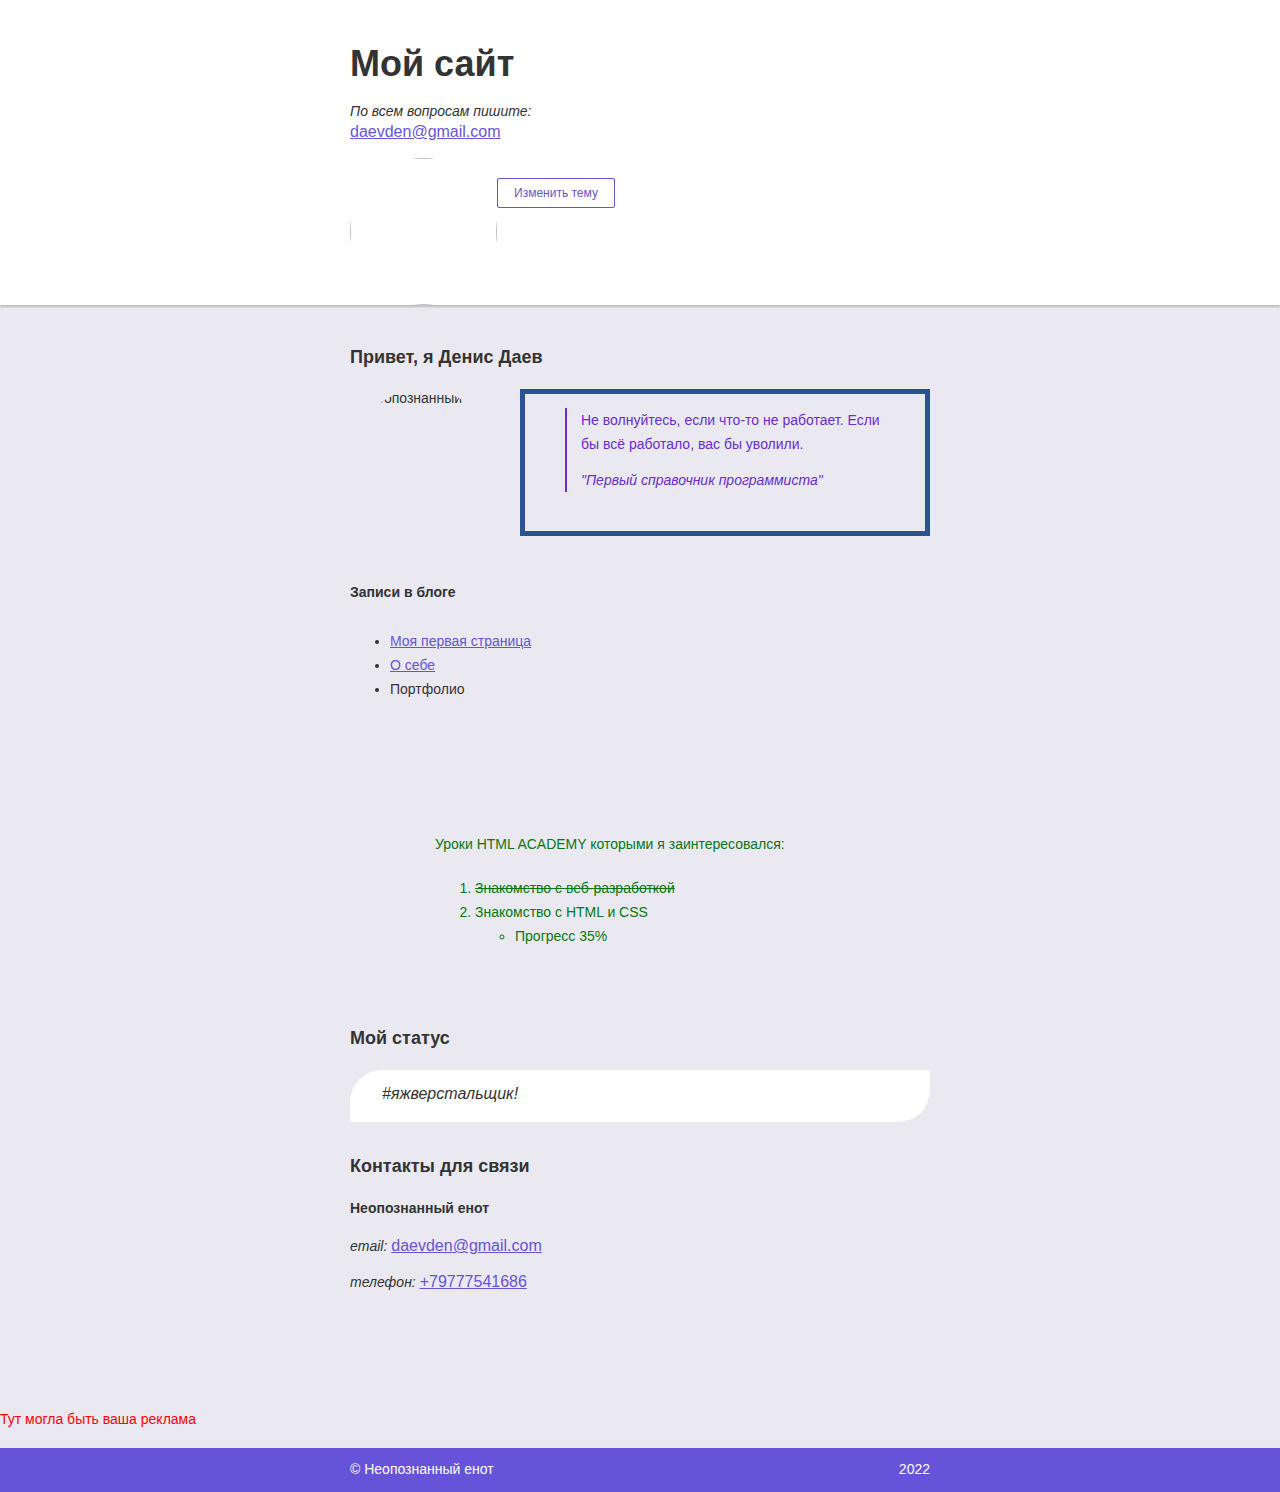
==== index.html @ 583cb137 "main" ====
<!DOCTYPE html>
<html lang="ru">
<head>
  <meta charset="utf-8">
  <meta name="viewport" content="width=device-width, initial-scale=1.0">
  <link rel="stylesheet" href="style-themes.css">
  <title>Мой сайт – Неопознанный енот</title>
</head>
<body class="page">
  <header class="page-header">
    <div class="container">
      <h1 class="page-title">Мой сайт</h1>
      <p><i>По всем вопросам пишите:</i><br><a href="mailto:daevden@gmail.com">daevden@gmail.com</a></p>
      <img class ="about-image" src ="Content\f5baef4b6b6677020ab8d091ef78a3bc_w200.gif" width ="100" >
      <button class="theme-button" type="button">Изменить тему</button>
    </div>
  </header>
  <main>
    <section class="about container">
      <h2 class="section-title">Привет, я Денис Даев</h2>
      <img class="about-image" src="img/unknown-raccoon.svg" width="14 7" height="147" alt="Неопознанный енот">
      <div class="about-content">
        <blockquote>
        <p> Не волнуйтесь, если что-то не работает. Если бы всё работало, вас бы уволили.</p>
          <cite> "Первый справочник программиста" </cite>
        <blockquote>
      </div>
    </main>
  </section>
 
  <section class = "about container">
  <h2 class = "sites-map"> Записи в блоге </h2>
    <ul class = "sites-map">

      <li><a href="page-1.html">Моя первая страница</a></li>
      <li><a href="about-me.html">О себе </a></li>
      <li> Портфолио </li>
    </ul>
  </section>
    <div class ="learning">
    <p class = "learning"> Уроки HTML ACADEMY которыми я заинтересовался:</p>
    <ol type="1">

       <del><li>Знакомство с веб-разработкой </li></del>
            <li>Знакомство с HTML и CSS</li>
            <ul>
              <li>Прогресс 35%</li>
            </ul>

    </ol>
       </div>
    <section class="status container">
      <h2 class="section-title">Мой статус</h2> 
      <p>#яжверстальщик!</p>
    </section>
    <section class="contacts container">
      <h2 class="section-title">Контакты для связи</h2>
        <p class="contacts-name">Неопознанный енот</p>
        <p><i>email:</i> <a href="mailto:daevden@gmail.com">daevden@gmail.com</a></p>
        <p><i>телефон:</i> <a href="tel:+79777541686">+79777541686</a></p>
    </section>
    <div class="mxgraph" style="max-width:100%;border:1px solid transparent;" data-mxgraph="{&quot;highlight&quot;:&quot;#0000ff&quot;,&quot;nav&quot;:true,&quot;resize&quot;:true,&quot;toolbar&quot;:&quot;zoom layers tags lightbox&quot;,&quot;edit&quot;:&quot;_blank&quot;,&quot;xml&quot;:&quot;&lt;mxfile host=\&quot;Electron\&quot; modified=\&quot;2021-12-03T08:19:20.831Z\&quot; agent=\&quot;5.0 (Windows NT 10.0; Win64; x64) AppleWebKit/537.36 (KHTML, like Gecko) draw.io/15.8.7 Chrome/91.0.4472.164 Electron/13.6.2 Safari/537.36\&quot; etag=\&quot;APWuGLnTZ9D1m-3JgGCw\&quot; version=\&quot;15.8.7\&quot; type=\&quot;device\&quot;&gt;&lt;diagram id=\&quot;FhNnJd6UciVUVoZ8_sGr\&quot; name=\&quot;Страница 1\&quot;&gt;7Z1dc9s21oB/jS/NIb6JyzjeZLvbvpudtN1ubzqMRdtMZNEvRcd2fv2SEimRwLFMWQR0aDOZSS2apSQ8OMD5xgl7f/PwMY9vr3/JZsn8hIazhxN2fkIpk4qU/6muPK6vnFIt6frSVZ7O1hfJ9sLn9EdSXwzrq3fpLFl2biyybF6kt92LF9likVwUnWtxnmf33dsus3n3XW/jq8S68PkinttX/5POiuv11Yiq7fW/J+nVdfPOROr1b77EF9+u8uxuUb/fIlsk69/cxM1j6u+4vI5n2X3rEvvbCXufZ1mx/unm4X0yrwa2GbH1//fhid/WH3lZPDZfovmsebIo+jzh1/dfP1P+tbjVf10X1z9p/jX+/ZRTtn7O93h+13lw652+J3mRlqP3c/wlmX/KlmmRZovyV1+yoshuTtjZdXEzL1+T8sfm3nfz9Kq6p8huy6tx/eqi/KxJXl4oR+e2evrNw1U1yYLLeZblt/N4EdzH5admZ5fpfP4+m2f56iOwcPWnup4tig/xTTqvJt/vST6LF3F9uZ5nRJav59VHPcvyWZI3T1mxYmf2sNVDW33y5KF1qR7Gj0l2kxT5Y3nLQzPhJQlUPU61EAgu6ufcb2cUDbf3XbcnVD1H4noeX23eYsuv/KFGuBdOPi6cszQvBXz9/svsrho4LIjD5/k2HNtsuXQHV44LLg6QwgCpG2rHFVQ1sdybZS+ZVIBQOuQYjYsj2gVXvXS9FdoVWxaOiy0KjjiXW0YmlPuiJLSPSEZel1tGx8UR63JLQvnC5Va5YzsyUxQrW6p50Kgl21U46oWXCeoM78hMUwwoCeuxm3rWeNnINF4UHM2tNAoBjn63Uj5pt/trt5zpHvum0l5Bjky3xbpvliMZWRsnAr2Ij0wvwsGSVSzD7R/WYyPVXhfgaHLnvpRrh6WkEpBRzyz1xHIQlooeXS71JJcvCLMY/lsMQqknoTw8XgZLpFeTU4QjM1XQargR7SGkYFDbVZBFhCNbbdts75Nl0R/t5Ty9/b18EdY//73+2WtcDRRn7lmcX2fs+ym+0GrgmLkh5oIDSziEXLtjPjKv4djEPDLEXDBAzL06GMWUWrg/RxZaarTNkXG/[base64]/CyYUkw498Vpul+FAnQYwbyakbKHWPpcG/cLZ5mz5iadzeaD0bILHTi0mUkqwHoz6i7eJSfr8CUbIzM2RlAAScQDryKoRqZ74oDJTJiShmEgbZzaN86R+VjRmhKaREE7x5r2kF2/Tjo1Mh8sBqwR76EEaVe5BF+z+Z+f04831//457/v5qfXf2a//Xo6MhcdCopsG+/YCVKqICIeWZJpM31BHajZHkNzGWjbZ8Aaa8EPymkjdeURKmVVQIDhFig8CAdwC8GMR1a2/TQoy8CFyQ/Ak5uZBRyqNnOVdAtjHJlzD6uoaks56uk9F2GpK7uC+zoTqh1ruf30I2c1SzDJkbmNsIqpkspEC+pLoKQSEQhHfJs46lj4YmAZ9cmJplxtkgi8SGoDbiwkMehFJGRkQ2knTe3TjKEji5RhQKmtPn/wAstd5biDJMeWPbtfLM2joCpq9IfbY/90iHdktihavKWOY6XUip6GDBki+R3GO7J1GCteu3k52O0GYBtRV2x5D9FNFrN31ekO2zFrweymOCQPafFH9XOglKpf/3f1mpR7wPr1+UPr5vPH1otPSZ6WX6uiv762KL9i8zjZXFg/T6+fV13YPnD16rH9ynyku3mQzDqHW9izoJ2qAjoi1tfyZB4X6fek83CIe/0On7K0/CTtzKdycFp/eLfDkpRhBWP7++4blPKSXyT1M7dzy34bWtrpnbcxs4y1DqTYhCCN71HE+VVSWG+zmsKbITtgVmPzqs3KH35OLqty5Xh5uz475TJ9qOSmlKAirt9bN8XJZqEywbKECWIk1ZXbThDaCkhj57dnuCKD5JPDxLG52l5CnGAkTu3uezIkuiP8x8ePzT/XEz96eWdmDR8t5T1CIO/YUg8OBI7Ff3BKq/wE1ZJthZI/uvKhVyPwNDLP0JKc24nz3oFjS095NcBZdy/X3FbkOQKBx+ZCfCX8GSWBJqFpqO0qFvWOHluyaE/0p1XneOTbvanfiSo/EcP+js2l/IqYk9Ki4/pJFQ/NFMDmdn4tThy2DRlhQz757dwgL7FZJXlRqfhhYD5Sz92OlR4LddKc/[base64]/vVLW2MiyzHU57BGdAzFEh9IiFYO+eqRANdr6xluvj2F8VN0sDIIh7YajODa5M5dVZnrrCZz2NkySkGktiyE/[base64]/Iul/uPXxWDaTycentMnllgmgE5KFTbCGfhTuXcITN3Ko6Mr3P8sXqtn2bkvYwsd2eLmW2PiRaBk1DkTZkZ12YImyW1CxPlsskP6Lo7k+xmykRhtKEagcAwEiOdOUy1tjMptoNdQDj/aIGQ1AO5U7KYRO+fsYXSSJXrjCNzSYaWJa1c0kuxTJQZschsAuiV+nFZvIcLr0tqh4WaB4GTLVF18x/obboUsE2/m+oWd7wlLEZOZsA7ViEl+nNoScbskoFXJuJzZ2IH0iZq01C1PCgsUXiR7kZ71S5hG5K/3q2vhweMrYgvQNpbuextvNbXR/Iu1sNI/Z5kscQ8h7B/SYwjDkMzM20cAU15wfT0py5gDW2GoCBXcAH+5k2k280nj6Nza3k3sN7RMpI3Poam+/JQzDXJ3UkEbuNsTwezofHao8g3dhC9CTE5o8a/z599AQc0tjQuKGOfafGlnBHwh7eKWeh2CMAQBd4JWEPt9EYLEphaKEyjACLkghgcJUKolaD8MjZ6akhOu9NdhkfJEJWEcZeOf49xWw7R/dY6FRAaOu0lm7KOamIA9FTIgIFzJDInfRhK9a4yO4u9lBRHWSzvID2KQkIk5GMmFLlAlouoSw5Jd3qcw0LeWdxoGDNlTv66M7K3pTq7I9/N3tgWei/FzzJXStjzSeaBDZYr6U7BN0Z2Zs65aGhDkCQUCtVCXAEe65PJugOx943ynJkuSSEmYfslDurBoyNKGji00aVa5OP7QAuNvfgHnWudYfefVMKHVEGDvcUWgAnq/gsfyUUm3toZJtqqX8p6+xsDBtrw/EgsLN4eb053LPjR2ght+DCc8BEfhF/SRdJsWx+qB4aLz8X8WJWP9iPr2L/Bm06CqhJvGqgby/YJFBAyNtdIjGh2NSpF5zV2xO7W02LGQddgu24oLN6hUO4tqIlgkhYgBsas/QmWSxXgwsO9P11WiSfb+OL6ub7Ehws1/N1v63b6rTW1XcSZyfiHJgcN+lsNt+KX3zx7Wp1PHAL/OXqj1/n2NOGsHmaqeDNMWMtyAqAzJ0dtk2orXDRgO8Pud7iejLeSPLzlOvVvHxkurj6tXpxfhoNAb2HzA8BndsHmgpObO4k2t7nJ1THsIVoBz9o3RNiang6BAfNZICts1TEckOZ5NotdGlCB8K0RxDqIfTwSajppusEJpm247GTTA/JXBHzMFosUo2tfGCsdhYxagYgDRyUancaOLPjzpNUDyjVNnMcIm27TnpjH57xZpGoMZ/[base64]/YvGMlD5pzebJMv1R15iFoDjHd0U5ZdaDXZEv8uxbYnKyE/[base64]/x2DFlM9Ielbwg9ZHZzyNni0OyWtrOlnKOT2f1ys9ssooEO3diULLUpsyaz8hDKjx/VLD3N3/9x/+67TC7j9OHH7JQoW1u3CGMPSg0Ah2pDAnnPivNBXCIf1almf938Tj7/[base64]/KV7u6l7HFbYmZMEmrE6n3vGcJ8mporQ0mDtFQzmOX13gXfZZdlmD5aM20AANzMvwYNL/jYLUfjTXsYXsli9i7PVxLU9HtvxIt0R3sVod3IXTlQ+eMf1YuAh7K58N/q3iCMNhfOH9r3nz+2X31K8rT8ohWj8512VxHnV0l96YmA9/rGZHaV7GTV80D1PJmXC/33pPMpIDz1O3yqIt4tWTR77228Vs0zltldfpHU/9uWsvUk2ztsBkHWY2M9aTVfNl/8gCmEzWocUmQrd5aZmQmdlaeBXdJdzg46PXSkbbagftUayssCFoJoiD3w8dsvH89T/n/JT79x9Z7TX37ID0CskU4JWYY/1IIMTIX+dVCy6TnaycIE92F5OPQP7M//v/hp+fXHV/XHh7Q4n92/+9cphzqUl3ue/lD9e3a2+jc6KTlGdPXvmTUj7GEIuztHr8+heujf3X3+mVm3rnT9Tz2y1F4nIlX9PTFrYp9bQbJqUhYVQgWrBs+M8x6pXSELymXhCfe5FCQMlNyq1cBxjlCIfJCUXvg7Rj20ujfGkJUbeSR3MBSBkDtcsL4R9ult/rYQUt51xAoOlcj4xtQjcettYSpXyxAhpx7+8jfGiTVRHlScepg2b4wToRwhpx5O+bfFScpAt/JVtcIHTWJX7WsTzxszokh3r5KEdRLDgbO5oQY4g/jDn2DWwyH+tgSNSLOhsoA8cp5lq0+lzdvi9IzZLEA/qm9qPXzXb4waqw7IRk5tso1tJVHtVD9QYJtsZVNnZEHY/[base64]/QJnPaPijJhIZNyW+qitBCayr+/UGLrPI9b9DKl3mWFe3CraoE55dsllR3/A8=&lt;/diagram&gt;&lt;/mxfile&gt;&quot;}"></div>
<script type="text/javascript" src="https://viewer.diagrams.net/js/viewer-static.min.js"></script>
<aside>
  Тут могла быть ваша реклама
</aside>
  </main>
  <footer class="page-footer">
    <div class="container">
      <p>© Неопознанный енот</p>
      <p>2022</p>
    </div>
  </footer>
  <script src="script.js"></script>
</body>
</html>
---- style-themes.css ----
* {
  box-sizing: border-box;
}

.container {
  width: 580px;
  margin: 0 auto;
}

.page {
  display: flex;
  flex-direction: column;
  min-width: 640px;
  min-height: 100vh;
  margin: 0;
  font-family: "Verdana", "Tahoma", sans-serif;
  font-size: 14px;
  line-height: 18px;
  color: #333333;
  background-color: #eae9f2;
}

.section-title {
  width: 100%;
  margin: 0;
  margin-bottom: 20px;
  padding: 0;
  font-weight: bold;
  font-size: 18px;
  line-height: 24px;
}

a {
  color: #6653d9;
}

a:focus {
  outline-color: #b6aaff;
}

.page-header {
  margin-bottom: 40px;
  background-color: #ffffff;
  box-shadow: 0 2px 2px rgba(0, 0, 0, 0.2);
}

.page-header .container {
  padding-top: 40px;
  padding-bottom: 40px;
  background-image: url("img/raccoons.svg");
  background-repeat: no-repeat;
  background-position: bottom right;
  background-size: 290px 212px;
}

.page-header a {
  font-size: 16px;
  line-height: 24px;
}

.page-title {
  margin: 0;
  margin-bottom: 4px;
  padding: 0;
  font-weight: bold;
  font-size: 36px;
  line-height: 48px;
}

.theme-button {
  position: relative;
  margin-top: 20px;
  padding-top: 7px;
  padding-right: 16px;
  padding-bottom: 7px;
  padding-left: 16px;
  font-size: 12px;
  border-radius: 2px;
  background-color: transparent;
  cursor: pointer;
  color: #6653d9;
  border: 1px solid #6653d9;
}

.theme-button:active {
  opacity: 0.8;
}

.theme-button:focus,
.theme-button:hover {
  color: #ffffff;
  background-color: #6653d9;
}
.theme-button:focus {
  outline-color: #b6aaff;
}

.about {
  display: flex;
  flex-wrap: wrap;
  justify-content: space-between;
  margin-bottom: 32px;
 }

.about-image {
   width: 147px;
   height: 147px;
   border-radius: 50%;
   float: left;
 }

.about-content {
   width: 410px;
   font-size: 14px;
   line-height: 24px;
   border: 5px solid #2d508f;
 }


.about-content p {
   margin: 0;
   margin-bottom: 12px;
   padding: 0;
 }

.status {
  margin-bottom: 32px;
}

.status p {
  margin: 0;
  padding-top: 12px;
  padding-right: 32px;
  padding-bottom: 16px;
  padding-left: 32px;
  border-radius: 32px 0;
  font-size: 16px;
  line-height: 24px;
  font-style: italic;
  background-color: #ffffff;
}

.contacts {
  margin-bottom: 82px;
}

.contacts img {
  width: 146px;
  height: 146px;
  margin-right: 24px;
}

.contacts p {
  margin: 0;
  margin-bottom: 12px;
  padding: 0;
  font-size: 14px;
  line-height: 24px;
}

p.contacts-name {
  margin-top: 20px;
  margin-bottom: 16px;
  font-weight: bold;
  line-height: 20px;
}

.contacts a {
  font-size: 16px;
  line-height: 24px;
}

.page-footer {
  margin-top: auto;
  color: #ffffff;
  background-color: #6653d9;
}

.page-footer .container {
  display: flex;
  align-items: center;
  justify-content: space-between;
  padding-top: 12px;
  padding-bottom: 14px;
}

.page-footer p {
  margin: 0;
  padding: 0;
}

/* Тёмная тема */
.dark-theme {
  color: #f2f2f2;
  background-color: #17161a;
}

.dark-theme .page-header{
  background-color: #3f3c53;
  box-shadow: 0 2px 2px rgba(0, 0, 0, 0.6);
}

.dark-theme a {
  color: #9484f2;
}

.dark-theme .theme-button {
  color: #9484f2;
  border: 1px solid #9484f2;
}

.dark-theme .theme-button:focus,
.dark-theme .theme-button:hover {
  color: #17161a;
  background-color: #9484f2;
}

.dark-theme .status p {
  background-color: #2a2930;
}

.dark-theme .page-footer {
  background-color: #373540;
  color: #f2f2f2;
}

.learning 
{
color:#077710;
margin: 5% auto;
font-size: 14px;
line-height: 24px;
width: 410px;
padding-bottom: 0px;
padding-top: 0px;

}

blockquote {
  padding-left: 14px;
  border-left: 2px solid #6a2cce;

  color: #6a2cce;
}

aside {
  margin: 20px 0;
  color: #ff0000;
}

.sites-map{
  width: 410px;
  font-size: 14px;
  line-height: 24px;
  
}
.about-me-title{
  margin-left: 20px;
  font-family:"Segoe UI"; 
  font-size: 30px;
}
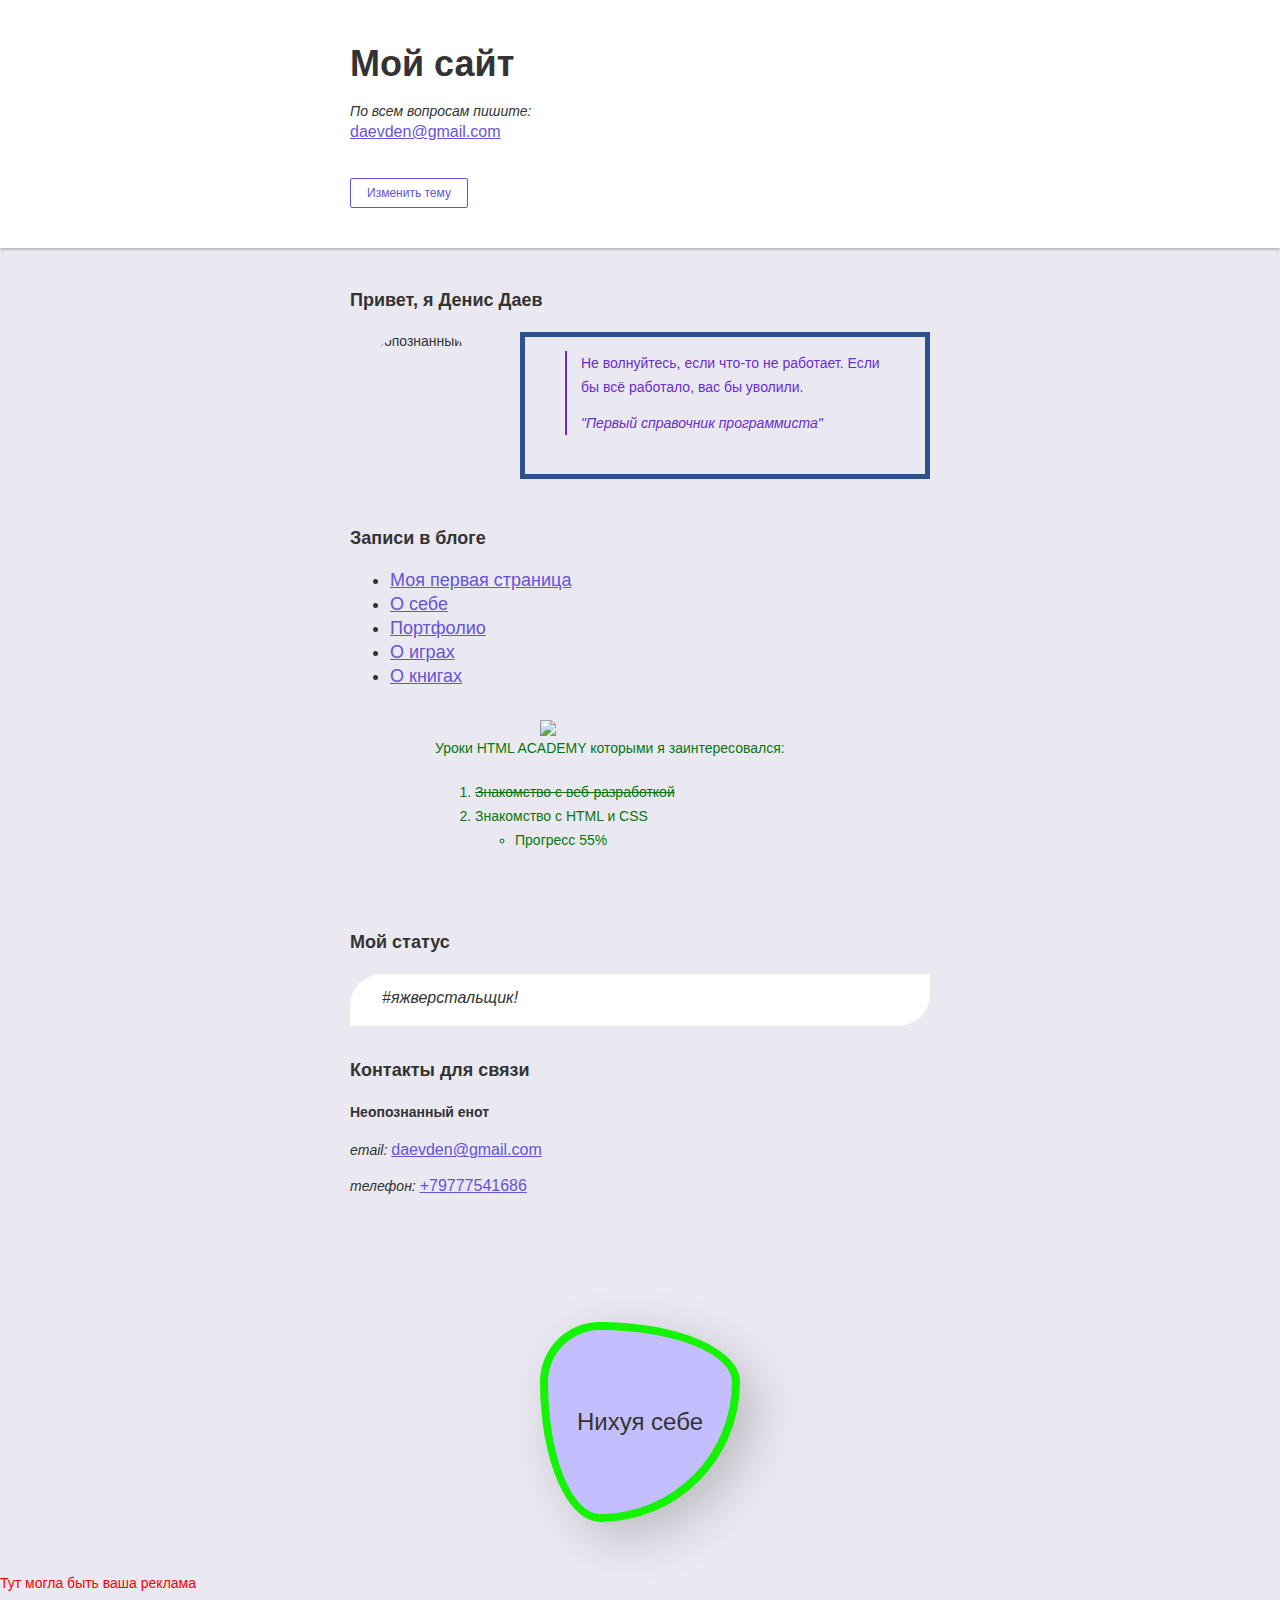
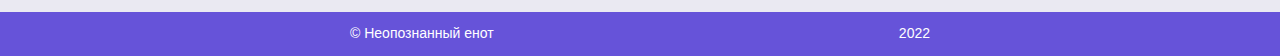
==== commit 75a031db: "main" ====
--- a/index.html
+++ b/index.html
@@ -11,7 +11,7 @@
     <div class="container">
       <h1 class="page-title">Мой сайт</h1>
       <p><i>По всем вопросам пишите:</i><br><a href="mailto:daevden@gmail.com">daevden@gmail.com</a></p>
-      <img class ="about-image" src ="Content\f5baef4b6b6677020ab8d091ef78a3bc_w200.gif" width ="100" >
+      
       <button class="theme-button" type="button">Изменить тему</button>
     </div>
   </header>
@@ -30,13 +30,17 @@
  
   <section class = "about container">
   <h2 class = "sites-map"> Записи в блоге </h2>
+ 
     <ul class = "sites-map">
 
       <li><a href="page-1.html">Моя первая страница</a></li>
       <li><a href="about-me.html">О себе </a></li>
-      <li> Портфолио </li>
+      <li><a href="profile.html"> Портфолио</a> </li>
+      <li><a href="about-games.html">О играх</a> </li>
+      <li><a href="about-books.html">О книгах</a></li>
     </ul>
   </section>
+  <img class="gif-main" src ="Content\YQDs.gif" width ="250px" >
     <div class ="learning">
     <p class = "learning"> Уроки HTML ACADEMY которыми я заинтересовался:</p>
     <ol type="1">
@@ -44,7 +48,7 @@
        <del><li>Знакомство с веб-разработкой </li></del>
             <li>Знакомство с HTML и CSS</li>
             <ul>
-              <li>Прогресс 35%</li>
+              <li>Прогресс 55%</li>
             </ul>
 
     </ol>
@@ -59,6 +63,7 @@
         <p><i>email:</i> <a href="mailto:daevden@gmail.com">daevden@gmail.com</a></p>
         <p><i>телефон:</i> <a href="tel:+79777541686">+79777541686</a></p>
     </section>
+    <div class="ramka-1">Нихуя себе</div>
     <div class="mxgraph" style="max-width:100%;border:1px solid transparent;" data-mxgraph="{&quot;highlight&quot;:&quot;#0000ff&quot;,&quot;nav&quot;:true,&quot;resize&quot;:true,&quot;toolbar&quot;:&quot;zoom layers tags lightbox&quot;,&quot;edit&quot;:&quot;_blank&quot;,&quot;xml&quot;:&quot;&lt;mxfile host=\&quot;Electron\&quot; modified=\&quot;2021-12-03T08:19:20.831Z\&quot; agent=\&quot;5.0 (Windows NT 10.0; Win64; x64) AppleWebKit/537.36 (KHTML, like Gecko) draw.io/15.8.7 Chrome/91.0.4472.164 Electron/13.6.2 Safari/537.36\&quot; etag=\&quot;APWuGLnTZ9D1m-3JgGCw\&quot; version=\&quot;15.8.7\&quot; type=\&quot;device\&quot;&gt;&lt;diagram id=\&quot;FhNnJd6UciVUVoZ8_sGr\&quot; name=\&quot;Страница 1\&quot;&gt;7Z1dc9s21oB/jS/NIb6JyzjeZLvbvpudtN1ubzqMRdtMZNEvRcd2fv2SEimRwLFMWQR0aDOZSS2apSQ8OMD5xgl7f/PwMY9vr3/JZsn8hIazhxN2fkIpk4qU/6muPK6vnFIt6frSVZ7O1hfJ9sLn9EdSXwzrq3fpLFl2biyybF6kt92LF9likVwUnWtxnmf33dsus3n3XW/jq8S68PkinttX/5POiuv11Yiq7fW/J+nVdfPOROr1b77EF9+u8uxuUb/fIlsk69/cxM1j6u+4vI5n2X3rEvvbCXufZ1mx/unm4X0yrwa2GbH1//fhid/WH3lZPDZfovmsebIo+jzh1/dfP1P+tbjVf10X1z9p/jX+/ZRTtn7O93h+13lw652+J3mRlqP3c/wlmX/KlmmRZovyV1+yoshuTtjZdXEzL1+T8sfm3nfz9Kq6p8huy6tx/eqi/KxJXl4oR+e2evrNw1U1yYLLeZblt/N4EdzH5admZ5fpfP4+m2f56iOwcPWnup4tig/xTTqvJt/vST6LF3F9uZ5nRJav59VHPcvyWZI3T1mxYmf2sNVDW33y5KF1qR7Gj0l2kxT5Y3nLQzPhJQlUPU61EAgu6ufcb2cUDbf3XbcnVD1H4noeX23eYsuv/KFGuBdOPi6cszQvBXz9/svsrho4LIjD5/k2HNtsuXQHV44LLg6QwgCpG2rHFVQ1sdybZS+ZVIBQOuQYjYsj2gVXvXS9FdoVWxaOiy0KjjiXW0YmlPuiJLSPSEZel1tGx8UR63JLQvnC5Va5YzsyUxQrW6p50Kgl21U46oWXCeoM78hMUwwoCeuxm3rWeNnINF4UHM2tNAoBjn63Uj5pt/trt5zpHvum0l5Bjky3xbpvliMZWRsnAr2Ij0wvwsGSVSzD7R/WYyPVXhfgaHLnvpRrh6WkEpBRzyz1xHIQlooeXS71JJcvCLMY/lsMQqknoTw8XgZLpFeTU4QjM1XQargR7SGkYFDbVZBFhCNbbdts75Nl0R/t5Ty9/b18EdY//73+2WtcDRRn7lmcX2fs+ym+0GrgmLkh5oIDSziEXLtjPjKv4djEPDLEXDBAzL06GMWUWrg/RxZaarTNkXG/[base64]/CyYUkw498Vpul+FAnQYwbyakbKHWPpcG/cLZ5mz5iadzeaD0bILHTi0mUkqwHoz6i7eJSfr8CUbIzM2RlAAScQDryKoRqZ74oDJTJiShmEgbZzaN86R+VjRmhKaREE7x5r2kF2/Tjo1Mh8sBqwR76EEaVe5BF+z+Z+f04831//457/v5qfXf2a//Xo6MhcdCopsG+/YCVKqICIeWZJpM31BHajZHkNzGWjbZ8Aaa8EPymkjdeURKmVVQIDhFig8CAdwC8GMR1a2/TQoy8CFyQ/Ak5uZBRyqNnOVdAtjHJlzD6uoaks56uk9F2GpK7uC+zoTqh1ruf30I2c1SzDJkbmNsIqpkspEC+pLoKQSEQhHfJs46lj4YmAZ9cmJplxtkgi8SGoDbiwkMehFJGRkQ2knTe3TjKEji5RhQKmtPn/wAstd5biDJMeWPbtfLM2joCpq9IfbY/90iHdktihavKWOY6XUip6GDBki+R3GO7J1GCteu3k52O0GYBtRV2x5D9FNFrN31ekO2zFrweymOCQPafFH9XOglKpf/3f1mpR7wPr1+UPr5vPH1otPSZ6WX6uiv762KL9i8zjZXFg/T6+fV13YPnD16rH9ynyku3mQzDqHW9izoJ2qAjoi1tfyZB4X6fek83CIe/0On7K0/CTtzKdycFp/eLfDkpRhBWP7++4blPKSXyT1M7dzy34bWtrpnbcxs4y1DqTYhCCN71HE+VVSWG+zmsKbITtgVmPzqs3KH35OLqty5Xh5uz475TJ9qOSmlKAirt9bN8XJZqEywbKECWIk1ZXbThDaCkhj57dnuCKD5JPDxLG52l5CnGAkTu3uezIkuiP8x8ePzT/XEz96eWdmDR8t5T1CIO/YUg8OBI7Ff3BKq/wE1ZJthZI/uvKhVyPwNDLP0JKc24nz3oFjS095NcBZdy/X3FbkOQKBx+ZCfCX8GSWBJqFpqO0qFvWOHluyaE/0p1XneOTbvanfiSo/EcP+js2l/IqYk9Ki4/pJFQ/NFMDmdn4tThy2DRlhQz757dwgL7FZJXlRqfhhYD5Sz92OlR4LddKc/[base64]/vVLW2MiyzHU57BGdAzFEh9IiFYO+eqRANdr6xluvj2F8VN0sDIIh7YajODa5M5dVZnrrCZz2NkySkGktiyE/[base64]/Iul/uPXxWDaTycentMnllgmgE5KFTbCGfhTuXcITN3Ko6Mr3P8sXqtn2bkvYwsd2eLmW2PiRaBk1DkTZkZ12YImyW1CxPlsskP6Lo7k+xmykRhtKEagcAwEiOdOUy1tjMptoNdQDj/aIGQ1AO5U7KYRO+fsYXSSJXrjCNzSYaWJa1c0kuxTJQZschsAuiV+nFZvIcLr0tqh4WaB4GTLVF18x/obboUsE2/m+oWd7wlLEZOZsA7ViEl+nNoScbskoFXJuJzZ2IH0iZq01C1PCgsUXiR7kZ71S5hG5K/3q2vhweMrYgvQNpbuextvNbXR/Iu1sNI/Z5kscQ8h7B/SYwjDkMzM20cAU15wfT0py5gDW2GoCBXcAH+5k2k280nj6Nza3k3sN7RMpI3Poam+/JQzDXJ3UkEbuNsTwezofHao8g3dhC9CTE5o8a/z599AQc0tjQuKGOfafGlnBHwh7eKWeh2CMAQBd4JWEPt9EYLEphaKEyjACLkghgcJUKolaD8MjZ6akhOu9NdhkfJEJWEcZeOf49xWw7R/dY6FRAaOu0lm7KOamIA9FTIgIFzJDInfRhK9a4yO4u9lBRHWSzvID2KQkIk5GMmFLlAlouoSw5Jd3qcw0LeWdxoGDNlTv66M7K3pTq7I9/N3tgWei/FzzJXStjzSeaBDZYr6U7BN0Z2Zs65aGhDkCQUCtVCXAEe65PJugOx943ynJkuSSEmYfslDurBoyNKGji00aVa5OP7QAuNvfgHnWudYfefVMKHVEGDvcUWgAnq/gsfyUUm3toZJtqqX8p6+xsDBtrw/EgsLN4eb053LPjR2ght+DCc8BEfhF/SRdJsWx+qB4aLz8X8WJWP9iPr2L/Bm06CqhJvGqgby/YJFBAyNtdIjGh2NSpF5zV2xO7W02LGQddgu24oLN6hUO4tqIlgkhYgBsas/QmWSxXgwsO9P11WiSfb+OL6ub7Ehws1/N1v63b6rTW1XcSZyfiHJgcN+lsNt+KX3zx7Wp1PHAL/OXqj1/n2NOGsHmaqeDNMWMtyAqAzJ0dtk2orXDRgO8Pud7iejLeSPLzlOvVvHxkurj6tXpxfhoNAb2HzA8BndsHmgpObO4k2t7nJ1THsIVoBz9o3RNiang6BAfNZICts1TEckOZ5NotdGlCB8K0RxDqIfTwSajppusEJpm247GTTA/JXBHzMFosUo2tfGCsdhYxagYgDRyUancaOLPjzpNUDyjVNnMcIm27TnpjH57xZpGoMZ/[base64]/YvGMlD5pzebJMv1R15iFoDjHd0U5ZdaDXZEv8uxbYnKyE/[base64]/x2DFlM9Ielbwg9ZHZzyNni0OyWtrOlnKOT2f1ys9ssooEO3diULLUpsyaz8hDKjx/VLD3N3/9x/+67TC7j9OHH7JQoW1u3CGMPSg0Ah2pDAnnPivNBXCIf1almf938Tj7/[base64]/KV7u6l7HFbYmZMEmrE6n3vGcJ8mporQ0mDtFQzmOX13gXfZZdlmD5aM20AANzMvwYNL/jYLUfjTXsYXsli9i7PVxLU9HtvxIt0R3sVod3IXTlQ+eMf1YuAh7K58N/q3iCMNhfOH9r3nz+2X31K8rT8ohWj8512VxHnV0l96YmA9/rGZHaV7GTV80D1PJmXC/33pPMpIDz1O3yqIt4tWTR77228Vs0zltldfpHU/9uWsvUk2ztsBkHWY2M9aTVfNl/8gCmEzWocUmQrd5aZmQmdlaeBXdJdzg46PXSkbbagftUayssCFoJoiD3w8dsvH89T/n/JT79x9Z7TX37ID0CskU4JWYY/1IIMTIX+dVCy6TnaycIE92F5OPQP7M//v/hp+fXHV/XHh7Q4n92/+9cphzqUl3ue/lD9e3a2+jc6KTlGdPXvmTUj7GEIuztHr8+heujf3X3+mVm3rnT9Tz2y1F4nIlX9PTFrYp9bQbJqUhYVQgWrBs+M8x6pXSELymXhCfe5FCQMlNyq1cBxjlCIfJCUXvg7Rj20ujfGkJUbeSR3MBSBkDtcsL4R9ult/rYQUt51xAoOlcj4xtQjcettYSpXyxAhpx7+8jfGiTVRHlScepg2b4wToRwhpx5O+bfFScpAt/JVtcIHTWJX7WsTzxszokh3r5KEdRLDgbO5oQY4g/jDn2DWwyH+tgSNSLOhsoA8cp5lq0+lzdvi9IzZLEA/qm9qPXzXb4waqw7IRk5tso1tJVHtVD9QYJtsZVNnZEHY/[base64]/QJnPaPijJhIZNyW+qitBCayr+/UGLrPI9b9DKl3mWFe3CraoE55dsllR3/A8=&lt;/diagram&gt;&lt;/mxfile&gt;&quot;}"></div>
 <script type="text/javascript" src="https://viewer.diagrams.net/js/viewer-static.min.js"></script>
 <aside>
--- a/style-themes.css
+++ b/style-themes.css
@@ -233,6 +233,7 @@
 width: 410px;
 padding-bottom: 0px;
 padding-top: 0px;
+margin-top: 0px;
 
 }
 
@@ -250,12 +251,48 @@
 
 .sites-map{
   width: 410px;
-  font-size: 14px;
-  line-height: 24px;
+  font-size: 18px;
+  line-height: 24px;
+  margin-bottom: 0%;
+
   
 }
 .about-me-title{
   margin-left: 20px;
   font-family:"Segoe UI"; 
   font-size: 30px;
+}
+.gif-main{
+  margin-left: 540px;
+}
+.ramka-1 {
+  display: flex;
+  align-items: center;
+  justify-content: center;
+  width: 200px;
+  height: 200px;
+  margin: 30px auto;
+  border: 8px solid #14f300;
+  background: #c3bfff;
+  border-radius: 30% 70% 70% 30%/30% 30% 70% 70%;
+  box-shadow: 15px 15px 50px rgba(0,0,0,0.2);
+  animation: anim-ramka-1 10s infinite;
+  font-size: 24px;
+  font-family: 'Roboto Condensed', sans-serif #000000;
+}
+@keyframes anim-ramka-1 {
+  0% {
+      border-radius: 30% 70% 70% 30%/30% 30% 70% 70%;
+      box-shadow: 15px 15px 50px rgba(0,0,0,0.2);
+  }
+  25% {
+      border-radius: 58% 42% 75% 25%/76% 46% 54% 24%;
+  }
+  50% {
+      border-radius: 50% 50% 33% 67%/55% 27% 73% 45%;
+      box-shadow: -10px -5px 50px rgba(0,0,0,0.2);
+  }
+  75% {
+      border-radius: 33% 67% 58% 42%/63% 68% 32% 37%;
+  }
 }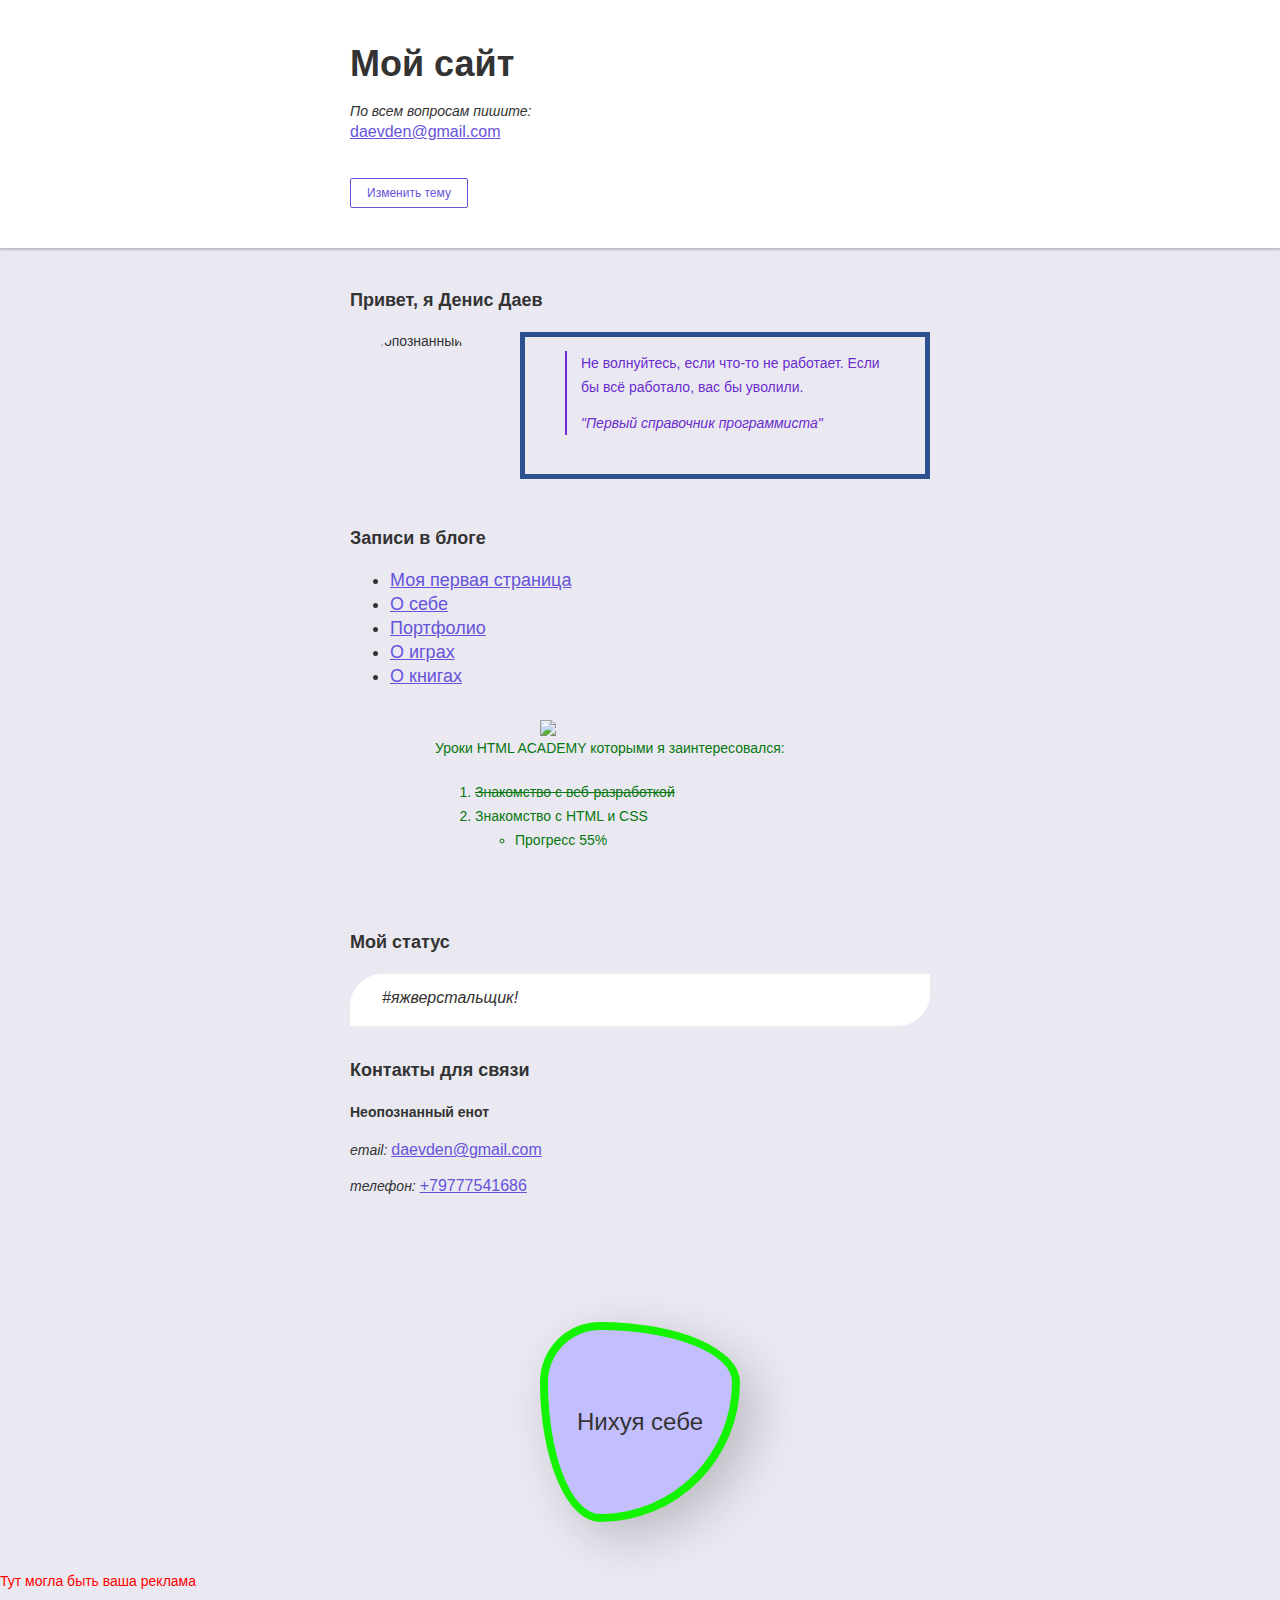
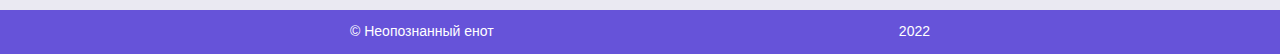
==== commit 7ba486fa: "main" ====
--- a/index.html
+++ b/index.html
@@ -64,8 +64,6 @@
         <p><i>телефон:</i> <a href="tel:+79777541686">+79777541686</a></p>
     </section>
     <div class="ramka-1">Нихуя себе</div>
-    <div class="mxgraph" style="max-width:100%;border:1px solid transparent;" data-mxgraph="{&quot;highlight&quot;:&quot;#0000ff&quot;,&quot;nav&quot;:true,&quot;resize&quot;:true,&quot;toolbar&quot;:&quot;zoom layers tags lightbox&quot;,&quot;edit&quot;:&quot;_blank&quot;,&quot;xml&quot;:&quot;&lt;mxfile host=\&quot;Electron\&quot; modified=\&quot;2021-12-03T08:19:20.831Z\&quot; agent=\&quot;5.0 (Windows NT 10.0; Win64; x64) AppleWebKit/537.36 (KHTML, like Gecko) draw.io/15.8.7 Chrome/91.0.4472.164 Electron/13.6.2 Safari/537.36\&quot; etag=\&quot;APWuGLnTZ9D1m-3JgGCw\&quot; version=\&quot;15.8.7\&quot; type=\&quot;device\&quot;&gt;&lt;diagram id=\&quot;FhNnJd6UciVUVoZ8_sGr\&quot; name=\&quot;Страница 1\&quot;&gt;7Z1dc9s21oB/jS/NIb6JyzjeZLvbvpudtN1ubzqMRdtMZNEvRcd2fv2SEimRwLFMWQR0aDOZSS2apSQ8OMD5xgl7f/PwMY9vr3/JZsn8hIazhxN2fkIpk4qU/6muPK6vnFIt6frSVZ7O1hfJ9sLn9EdSXwzrq3fpLFl2biyybF6kt92LF9likVwUnWtxnmf33dsus3n3XW/jq8S68PkinttX/5POiuv11Yiq7fW/J+nVdfPOROr1b77EF9+u8uxuUb/fIlsk69/cxM1j6u+4vI5n2X3rEvvbCXufZ1mx/unm4X0yrwa2GbH1//fhid/WH3lZPDZfovmsebIo+jzh1/dfP1P+tbjVf10X1z9p/jX+/ZRTtn7O93h+13lw652+J3mRlqP3c/wlmX/KlmmRZovyV1+yoshuTtjZdXEzL1+T8sfm3nfz9Kq6p8huy6tx/eqi/KxJXl4oR+e2evrNw1U1yYLLeZblt/N4EdzH5admZ5fpfP4+m2f56iOwcPWnup4tig/xTTqvJt/vST6LF3F9uZ5nRJav59VHPcvyWZI3T1mxYmf2sNVDW33y5KF1qR7Gj0l2kxT5Y3nLQzPhJQlUPU61EAgu6ufcb2cUDbf3XbcnVD1H4noeX23eYsuv/KFGuBdOPi6cszQvBXz9/svsrho4LIjD5/k2HNtsuXQHV44LLg6QwgCpG2rHFVQ1sdybZS+ZVIBQOuQYjYsj2gVXvXS9FdoVWxaOiy0KjjiXW0YmlPuiJLSPSEZel1tGx8UR63JLQvnC5Va5YzsyUxQrW6p50Kgl21U46oWXCeoM78hMUwwoCeuxm3rWeNnINF4UHM2tNAoBjn63Uj5pt/trt5zpHvum0l5Bjky3xbpvliMZWRsnAr2Ij0wvwsGSVSzD7R/WYyPVXhfgaHLnvpRrh6WkEpBRzyz1xHIQlooeXS71JJcvCLMY/lsMQqknoTw8XgZLpFeTU4QjM1XQargR7SGkYFDbVZBFhCNbbdts75Nl0R/t5Ty9/b18EdY//73+2WtcDRRn7lmcX2fs+ym+0GrgmLkh5oIDSziEXLtjPjKv4djEPDLEXDBAzL06GMWUWrg/RxZaarTNkXG/[base64]/CyYUkw498Vpul+FAnQYwbyakbKHWPpcG/cLZ5mz5iadzeaD0bILHTi0mUkqwHoz6i7eJSfr8CUbIzM2RlAAScQDryKoRqZ74oDJTJiShmEgbZzaN86R+VjRmhKaREE7x5r2kF2/Tjo1Mh8sBqwR76EEaVe5BF+z+Z+f04831//457/v5qfXf2a//Xo6MhcdCopsG+/YCVKqICIeWZJpM31BHajZHkNzGWjbZ8Aaa8EPymkjdeURKmVVQIDhFig8CAdwC8GMR1a2/TQoy8CFyQ/Ak5uZBRyqNnOVdAtjHJlzD6uoaks56uk9F2GpK7uC+zoTqh1ruf30I2c1SzDJkbmNsIqpkspEC+pLoKQSEQhHfJs46lj4YmAZ9cmJplxtkgi8SGoDbiwkMehFJGRkQ2knTe3TjKEji5RhQKmtPn/wAstd5biDJMeWPbtfLM2joCpq9IfbY/90iHdktihavKWOY6XUip6GDBki+R3GO7J1GCteu3k52O0GYBtRV2x5D9FNFrN31ekO2zFrweymOCQPafFH9XOglKpf/3f1mpR7wPr1+UPr5vPH1otPSZ6WX6uiv762KL9i8zjZXFg/T6+fV13YPnD16rH9ynyku3mQzDqHW9izoJ2qAjoi1tfyZB4X6fek83CIe/0On7K0/CTtzKdycFp/eLfDkpRhBWP7++4blPKSXyT1M7dzy34bWtrpnbcxs4y1DqTYhCCN71HE+VVSWG+zmsKbITtgVmPzqs3KH35OLqty5Xh5uz475TJ9qOSmlKAirt9bN8XJZqEywbKECWIk1ZXbThDaCkhj57dnuCKD5JPDxLG52l5CnGAkTu3uezIkuiP8x8ePzT/XEz96eWdmDR8t5T1CIO/YUg8OBI7Ff3BKq/wE1ZJthZI/uvKhVyPwNDLP0JKc24nz3oFjS095NcBZdy/X3FbkOQKBx+ZCfCX8GSWBJqFpqO0qFvWOHluyaE/0p1XneOTbvanfiSo/EcP+js2l/IqYk9Ki4/pJFQ/NFMDmdn4tThy2DRlhQz757dwgL7FZJXlRqfhhYD5Sz92OlR4LddKc/[base64]/vVLW2MiyzHU57BGdAzFEh9IiFYO+eqRANdr6xluvj2F8VN0sDIIh7YajODa5M5dVZnrrCZz2NkySkGktiyE/[base64]/Iul/uPXxWDaTycentMnllgmgE5KFTbCGfhTuXcITN3Ko6Mr3P8sXqtn2bkvYwsd2eLmW2PiRaBk1DkTZkZ12YImyW1CxPlsskP6Lo7k+xmykRhtKEagcAwEiOdOUy1tjMptoNdQDj/aIGQ1AO5U7KYRO+fsYXSSJXrjCNzSYaWJa1c0kuxTJQZschsAuiV+nFZvIcLr0tqh4WaB4GTLVF18x/obboUsE2/m+oWd7wlLEZOZsA7ViEl+nNoScbskoFXJuJzZ2IH0iZq01C1PCgsUXiR7kZ71S5hG5K/3q2vhweMrYgvQNpbuextvNbXR/Iu1sNI/Z5kscQ8h7B/SYwjDkMzM20cAU15wfT0py5gDW2GoCBXcAH+5k2k280nj6Nza3k3sN7RMpI3Poam+/JQzDXJ3UkEbuNsTwezofHao8g3dhC9CTE5o8a/z599AQc0tjQuKGOfafGlnBHwh7eKWeh2CMAQBd4JWEPt9EYLEphaKEyjACLkghgcJUKolaD8MjZ6akhOu9NdhkfJEJWEcZeOf49xWw7R/dY6FRAaOu0lm7KOamIA9FTIgIFzJDInfRhK9a4yO4u9lBRHWSzvID2KQkIk5GMmFLlAlouoSw5Jd3qcw0LeWdxoGDNlTv66M7K3pTq7I9/N3tgWei/FzzJXStjzSeaBDZYr6U7BN0Z2Zs65aGhDkCQUCtVCXAEe65PJugOx943ynJkuSSEmYfslDurBoyNKGji00aVa5OP7QAuNvfgHnWudYfefVMKHVEGDvcUWgAnq/gsfyUUm3toZJtqqX8p6+xsDBtrw/EgsLN4eb053LPjR2ght+DCc8BEfhF/SRdJsWx+qB4aLz8X8WJWP9iPr2L/Bm06CqhJvGqgby/YJFBAyNtdIjGh2NSpF5zV2xO7W02LGQddgu24oLN6hUO4tqIlgkhYgBsas/QmWSxXgwsO9P11WiSfb+OL6ub7Ehws1/N1v63b6rTW1XcSZyfiHJgcN+lsNt+KX3zx7Wp1PHAL/OXqj1/n2NOGsHmaqeDNMWMtyAqAzJ0dtk2orXDRgO8Pud7iejLeSPLzlOvVvHxkurj6tXpxfhoNAb2HzA8BndsHmgpObO4k2t7nJ1THsIVoBz9o3RNiang6BAfNZICts1TEckOZ5NotdGlCB8K0RxDqIfTwSajppusEJpm247GTTA/JXBHzMFosUo2tfGCsdhYxagYgDRyUancaOLPjzpNUDyjVNnMcIm27TnpjH57xZpGoMZ/[base64]/YvGMlD5pzebJMv1R15iFoDjHd0U5ZdaDXZEv8uxbYnKyE/[base64]/x2DFlM9Ielbwg9ZHZzyNni0OyWtrOlnKOT2f1ys9ssooEO3diULLUpsyaz8hDKjx/VLD3N3/9x/+67TC7j9OHH7JQoW1u3CGMPSg0Ah2pDAnnPivNBXCIf1almf938Tj7/[base64]/KV7u6l7HFbYmZMEmrE6n3vGcJ8mporQ0mDtFQzmOX13gXfZZdlmD5aM20AANzMvwYNL/jYLUfjTXsYXsli9i7PVxLU9HtvxIt0R3sVod3IXTlQ+eMf1YuAh7K58N/q3iCMNhfOH9r3nz+2X31K8rT8ohWj8512VxHnV0l96YmA9/rGZHaV7GTV80D1PJmXC/33pPMpIDz1O3yqIt4tWTR77228Vs0zltldfpHU/9uWsvUk2ztsBkHWY2M9aTVfNl/8gCmEzWocUmQrd5aZmQmdlaeBXdJdzg46PXSkbbagftUayssCFoJoiD3w8dsvH89T/n/JT79x9Z7TX37ID0CskU4JWYY/1IIMTIX+dVCy6TnaycIE92F5OPQP7M//v/hp+fXHV/XHh7Q4n92/+9cphzqUl3ue/lD9e3a2+jc6KTlGdPXvmTUj7GEIuztHr8+heujf3X3+mVm3rnT9Tz2y1F4nIlX9PTFrYp9bQbJqUhYVQgWrBs+M8x6pXSELymXhCfe5FCQMlNyq1cBxjlCIfJCUXvg7Rj20ujfGkJUbeSR3MBSBkDtcsL4R9ult/rYQUt51xAoOlcj4xtQjcettYSpXyxAhpx7+8jfGiTVRHlScepg2b4wToRwhpx5O+bfFScpAt/JVtcIHTWJX7WsTzxszokh3r5KEdRLDgbO5oQY4g/jDn2DWwyH+tgSNSLOhsoA8cp5lq0+lzdvi9IzZLEA/qm9qPXzXb4waqw7IRk5tso1tJVHtVD9QYJtsZVNnZEHY/[base64]/QJnPaPijJhIZNyW+qitBCayr+/UGLrPI9b9DKl3mWFe3CraoE55dsllR3/A8=&lt;/diagram&gt;&lt;/mxfile&gt;&quot;}"></div>
-<script type="text/javascript" src="https://viewer.diagrams.net/js/viewer-static.min.js"></script>
 <aside>
   Тут могла быть ваша реклама
 </aside>
